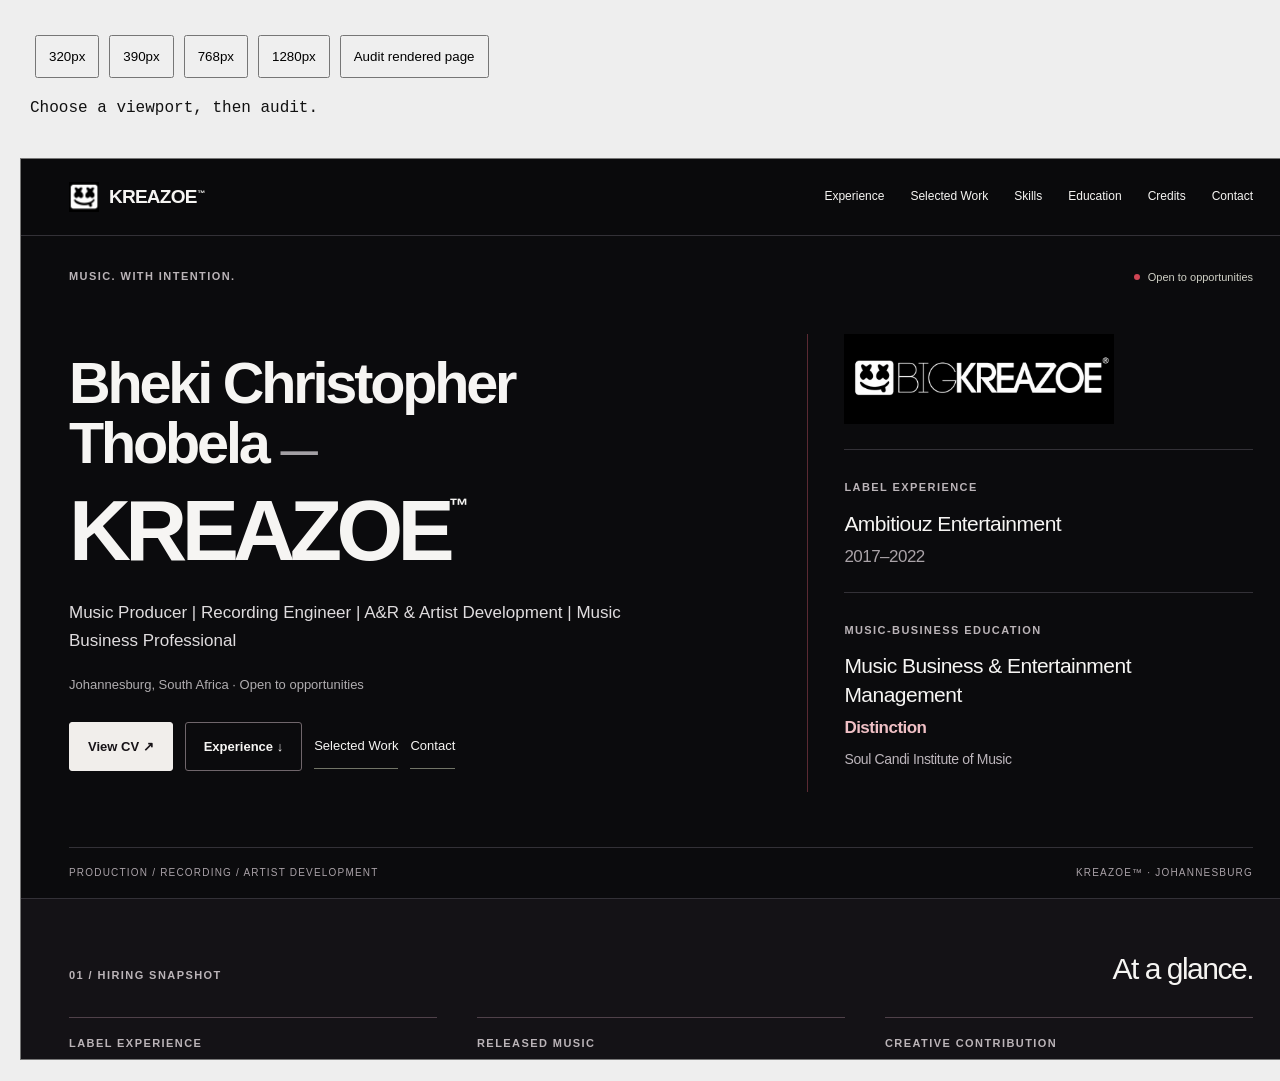
==== tools/responsive-review.html @ 508fbbd4 "Add responsive review fixture for viewport validation" ====
<!doctype html><html lang="en"><meta charset="utf-8"><meta name="viewport" content="width=device-width,initial-scale=1"><title>V5 responsive review</title>
<style>body{font:16px Arial;margin:20px;background:#eee;color:#111}button{padding:12px;margin:5px}iframe{display:block;border:1px solid #777;width:1280px;height:900px;margin-top:15px;max-width:none}pre{white-space:pre-wrap}nav{position:sticky;top:0;background:#eee;padding:10px}</style>
<nav aria-label="Review controls"><button data-width="320">320px</button><button data-width="390">390px</button><button data-width="768">768px</button><button data-width="1280">1280px</button><button id="audit">Audit rendered page</button><pre id="result" role="status">Choose a viewport, then audit.</pre></nav>
<iframe src="../index.html" title="Portfolio responsive preview"></iframe>
<script>
const frame=document.querySelector('iframe'), result=document.getElementById('result');
document.querySelectorAll('[data-width]').forEach(b=>b.onclick=()=>{frame.style.width=b.dataset.width+'px';result.textContent='Viewport set to '+b.dataset.width+'px. Scroll inside the portfolio to review.'});
document.getElementById('audit').onclick=()=>{
 const w=frame.contentWindow,d=frame.contentDocument,cards=[...d.querySelectorAll('.registry-credit')];
 result.textContent=JSON.stringify({width:w.innerWidth,scrollWidth:d.documentElement.scrollWidth,overflow:d.documentElement.scrollWidth>w.innerWidth,records:cards.length,publicRoles:cards.reduce((n,e)=>n+JSON.parse(e.dataset.public).length,0),firstHandRoles:cards.reduce((n,e)=>n+JSON.parse(e.dataset.firstHand).length,0),publicMetadata:d.querySelectorAll('.public-role-block .evidence-label').length-1,publiclyDocumented:[...d.querySelectorAll('.evidence-label')].filter(e=>e.textContent==='Publicly documented').length,firstHandBadges:d.querySelectorAll('.first-hand-role-block .evidence-label').length,missingImages:[...d.images].filter(i=>!i.complete||!i.naturalWidth).length},null,2);
};
</script></html>
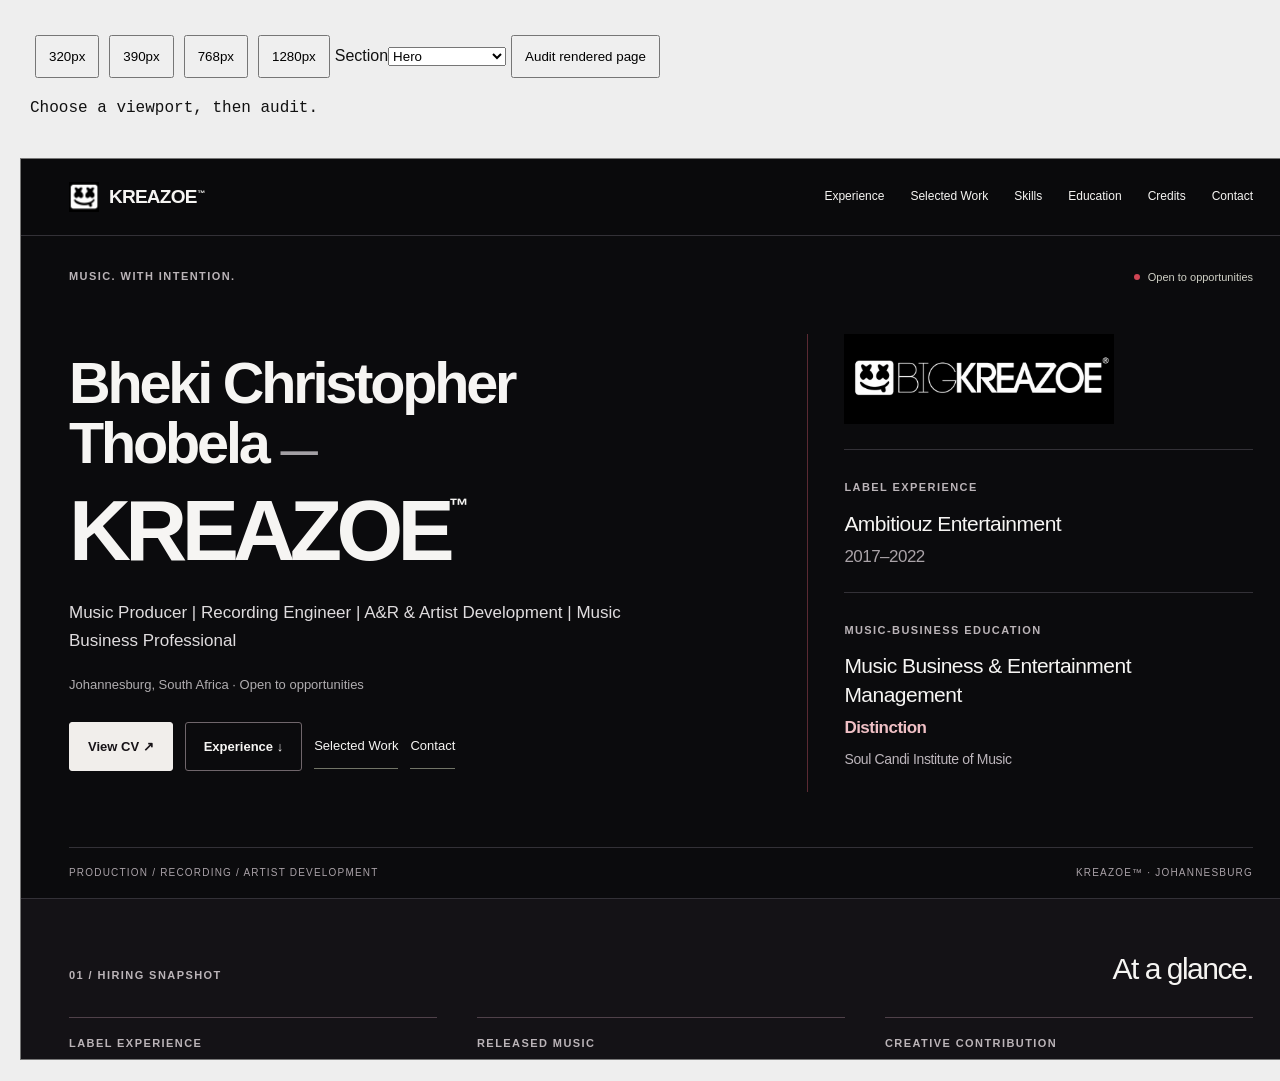
==== commit 0d8dcb2e: "Fix inherited mobile experience type sizes and extend visual checks" ====
--- a/tools/responsive-review.html
+++ b/tools/responsive-review.html
@@ -1,12 +1,13 @@
 <!doctype html><html lang="en"><meta charset="utf-8"><meta name="viewport" content="width=device-width,initial-scale=1"><title>V5 responsive review</title>
 <style>body{font:16px Arial;margin:20px;background:#eee;color:#111}button{padding:12px;margin:5px}iframe{display:block;border:1px solid #777;width:1280px;height:900px;margin-top:15px;max-width:none}pre{white-space:pre-wrap}nav{position:sticky;top:0;background:#eee;padding:10px}</style>
-<nav aria-label="Review controls"><button data-width="320">320px</button><button data-width="390">390px</button><button data-width="768">768px</button><button data-width="1280">1280px</button><button id="audit">Audit rendered page</button><pre id="result" role="status">Choose a viewport, then audit.</pre></nav>
+<nav aria-label="Review controls"><button data-width="320">320px</button><button data-width="390">390px</button><button data-width="768">768px</button><button data-width="1280">1280px</button><label for="section">Section</label><select id="section"><option value="top">Hero</option><option value="snapshot">Hiring Snapshot</option><option value="story">Experience</option><option value="work">Selected Work</option><option value="practice">Skills</option><option value="education">Education</option><option value="explorer">Credits Explorer</option><option value="contact">Contact</option></select><button id="audit">Audit rendered page</button><pre id="result" role="status">Choose a viewport, then audit.</pre></nav>
 <iframe src="../index.html" title="Portfolio responsive preview"></iframe>
 <script>
 const frame=document.querySelector('iframe'), result=document.getElementById('result');
 document.querySelectorAll('[data-width]').forEach(b=>b.onclick=()=>{frame.style.width=b.dataset.width+'px';result.textContent='Viewport set to '+b.dataset.width+'px. Scroll inside the portfolio to review.'});
+document.getElementById('section').onchange=e=>{frame.contentWindow.location.hash=e.target.value;};
 document.getElementById('audit').onclick=()=>{
  const w=frame.contentWindow,d=frame.contentDocument,cards=[...d.querySelectorAll('.registry-credit')];
- result.textContent=JSON.stringify({width:w.innerWidth,scrollWidth:d.documentElement.scrollWidth,overflow:d.documentElement.scrollWidth>w.innerWidth,records:cards.length,publicRoles:cards.reduce((n,e)=>n+JSON.parse(e.dataset.public).length,0),firstHandRoles:cards.reduce((n,e)=>n+JSON.parse(e.dataset.firstHand).length,0),publicMetadata:d.querySelectorAll('.public-role-block .evidence-label').length-1,publiclyDocumented:[...d.querySelectorAll('.evidence-label')].filter(e=>e.textContent==='Publicly documented').length,firstHandBadges:d.querySelectorAll('.first-hand-role-block .evidence-label').length,missingImages:[...d.images].filter(i=>!i.complete||!i.naturalWidth).length},null,2);
+ result.textContent=JSON.stringify({width:w.innerWidth,menuDisplay:w.getComputedStyle(d.querySelector('.menu-toggle')).display,menuExpanded:d.querySelector('.menu-toggle').getAttribute('aria-expanded'),selectedColumns:w.getComputedStyle(d.querySelector('.selected-productions')).gridTemplateColumns,educationColumns:w.getComputedStyle(d.querySelector('.education-grid')).gridTemplateColumns,experienceRoleSize:w.getComputedStyle(d.querySelector('.experience-item .sub')).fontSize,responsibilitySize:w.getComputedStyle(d.querySelector('.clean li')).fontSize,contactTapHeights:[...d.querySelectorAll('.contact-links a')].map(a=>Math.round(a.getBoundingClientRect().height)),headerTapHeights:[...d.querySelectorAll('.job-hero .actions a')].map(a=>Math.round(a.getBoundingClientRect().height)),scrollWidth:d.documentElement.scrollWidth,overflow:d.documentElement.scrollWidth>w.innerWidth,records:cards.length,publicRoles:cards.reduce((n,e)=>n+JSON.parse(e.dataset.public).length,0),firstHandRoles:cards.reduce((n,e)=>n+JSON.parse(e.dataset.firstHand).length,0),publicMetadata:d.querySelectorAll('.public-role-block .evidence-label').length-1,publiclyDocumented:[...d.querySelectorAll('.evidence-label')].filter(e=>e.textContent==='Publicly documented').length,firstHandBadges:d.querySelectorAll('.first-hand-role-block .evidence-label').length,missingImages:[...d.images].filter(i=>!i.complete||!i.naturalWidth).length},null,2);
 };
 </script></html>
